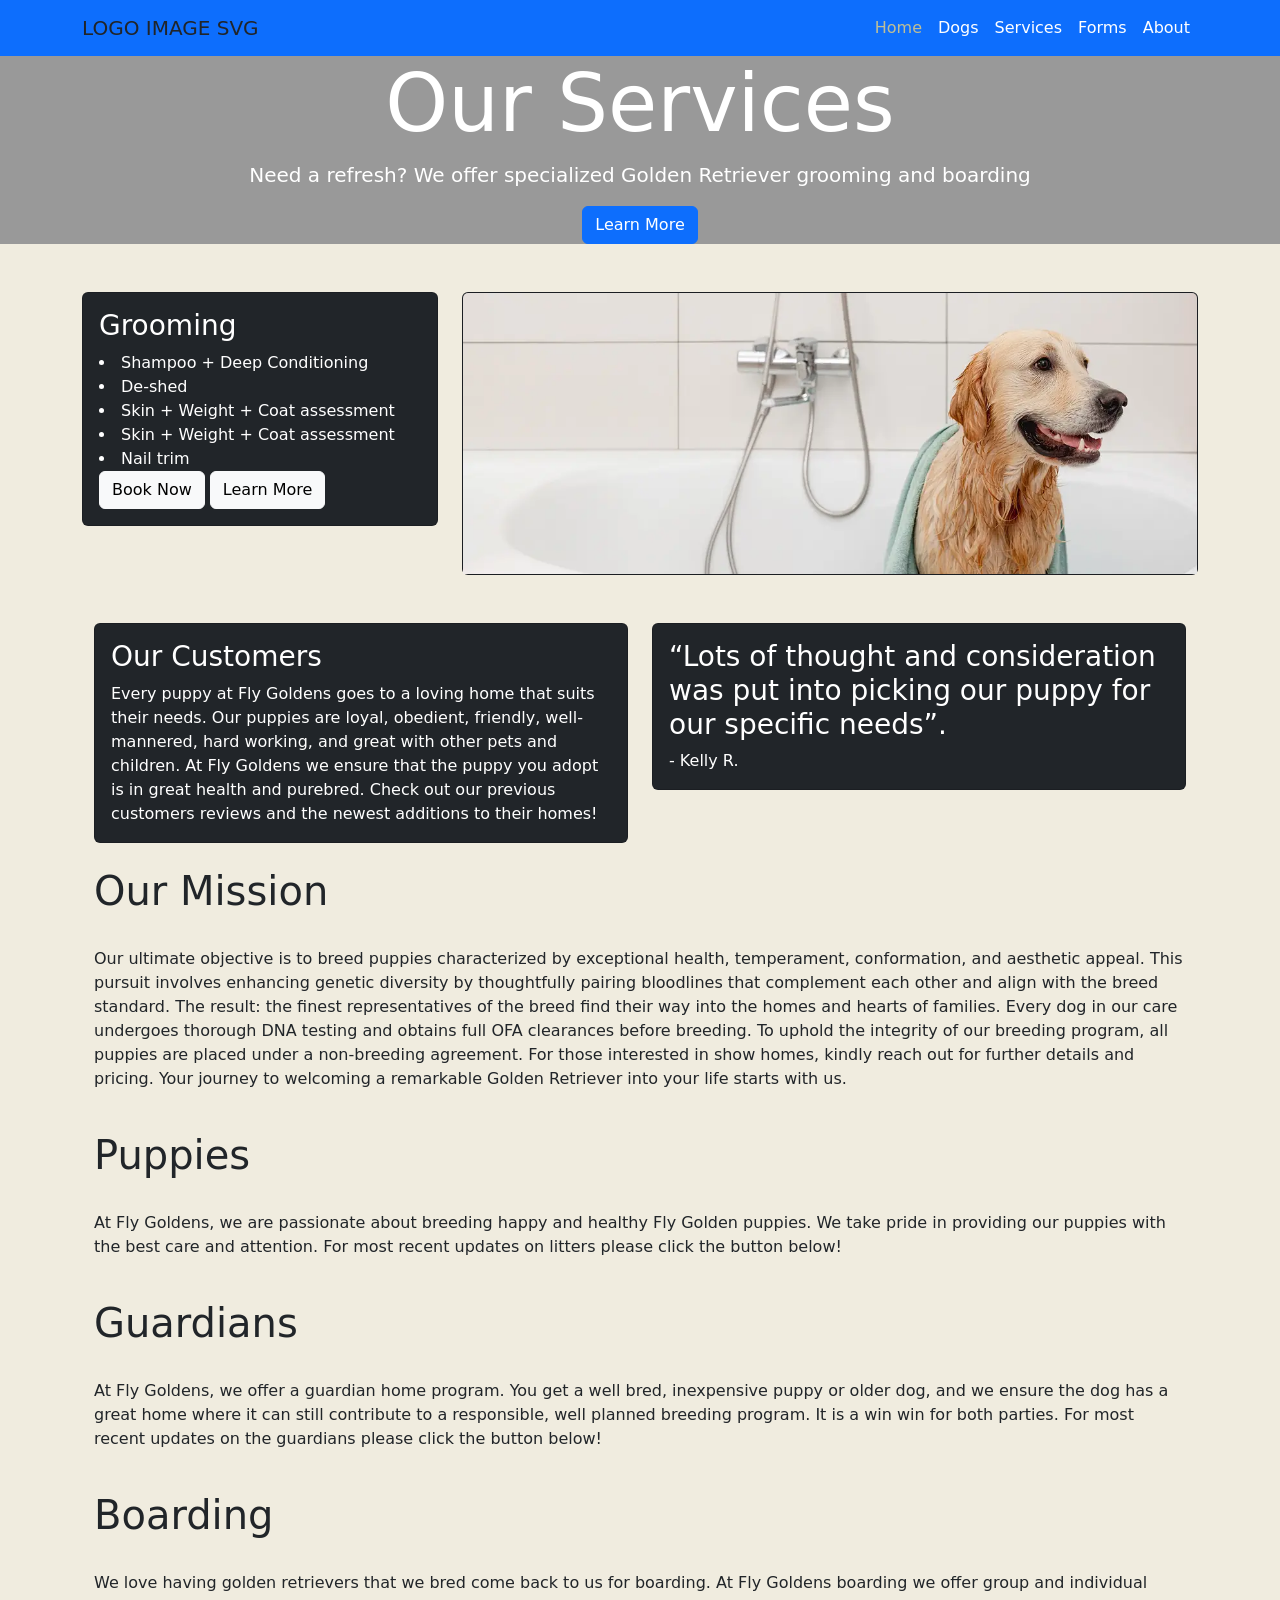
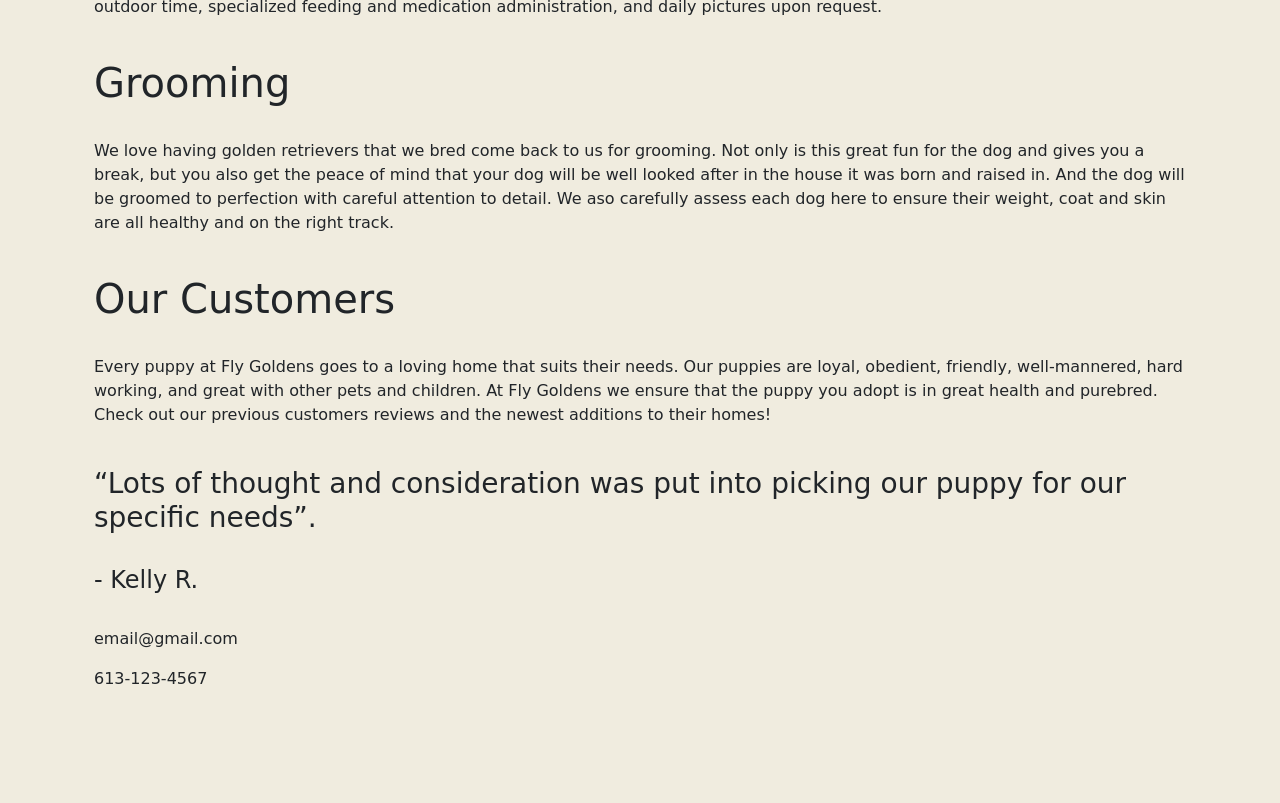
==== services.html @ e564c05d "Cards added card, images, text, and multiple pages" ====
<!DOCTYPE html>
<html lang="en">
<head>
    <meta charset="UTF-8">
    <meta name="viewport" content="width=device-width, initial-scale=1.0">
    <title>Document</title>
    <!--ADD FONTS HERE-->
    <link href="https://cdn.jsdelivr.net/npm/bootstrap@5.3.8/dist/css/bootstrap.min.css" rel="stylesheet" integrity="sha384-sRIl4kxILFvY47J16cr9ZwB07vP4J8+LH7qKQnuqkuIAvNWLzeN8tE5YBujZqJLB" crossorigin="anonymous">
    <link rel="stylesheet" href="css/style.css">
</head>


<header class="sticky-top">
      <nav class="navbar navbar-expand-md bg-primary">
        <div class="container">
          <a class="navbar-brand" href="#">LOGO IMAGE SVG</a>
          <button class="navbar-toggler" type="button" data-bs-toggle="collapse" data-bs-target="#navbarNav" aria-controls="navbarNav" aria-expanded="false" aria-label="Toggle navigation">
            <span class="navbar-toggler-icon"></span>
          </button>
          <div class="collapse navbar-collapse" id="navbarNav">
            <ul class="navbar-nav ms-auto">
              <li class="nav-item">
                <a class="nav-link active" aria-current="page" href="#">Home</a>
              </li>
              <li class="nav-item">
                <a class="nav-link" href="#">Dogs</a>
              </li>
              <li class="nav-item">
                <a class="nav-link" href="#">Services</a>
              </li>
              <li class="nav-item">
                <a class="nav-link" href="#">Forms</a>
              </li>
              <li class="nav-item">
                <a class="nav-link" href="#">About</a>
              </li>


            </ul>
          </div>
        </div>
      </nav>
    </header>


<body>

    <section id="hero">
        <div class="container"> 
            <div class="d-flex justify-content-center align-items-center">
                <div class="text-white text-center">
                    <h1 class="display-1">Our Services</h1>
                    <p class="lead">Need a refresh? We offer specialized Golden Retriever grooming and boarding </p>
                    <button class="btn btn-primary" type="button">Learn More</button>
                 </div>
            </div>
        </div>
    </section>


    <section id="cards" class="py-5">
        <div class="container">

          <div class="row gy-4">

            <div class="col-sm-3 col-lg-4">
              <div class="card text-bg-dark">
                <div class="card-body">
                  <h3 class="card-title">Grooming</h3>
                  <li class="card-text">Shampoo + Deep Conditioning</li>
                  <li class="card-text">De-shed</li>
                  <li class="card-text">Skin + Weight + Coat assessment</li>
                  <li class="card-text">Skin + Weight + Coat assessment</li>
                  <li class="card-text">Nail trim</li>
                  <a href="#" class="btn btn-light">Book Now</a>
                  <a href="#" class="btn btn-light">Learn More</a>
                </div>
              </div>
            </div>

            <div class="col-sm-3 col-lg-8">
              <div class="card text-bg-dark">
                <img src="images/grooming-image-desktop.webp" class="card-img-top" alt="Golden Retreiver in tub, getting a bath">
                </div>
              </div>
            </div>


    
    <section id="customers" class="py-5">
        <div class="container">

          <div class="row gy-4">

            <div class="col-sm-2 col-lg-6">
              <div class="card text-bg-dark">
                <div class="card-body">
                  <h3 class="card-title">Our Customers</h3>
                  <p class="card-text">Every puppy at Fly Goldens goes to a loving home that suits their needs. Our puppies are loyal, obedient, friendly, well-mannered, hard working, and great with other pets and children. At Fly Goldens we ensure that the puppy you adopt is in great health and purebred. Check out our previous customers reviews and the newest additions to their homes!</p>
                </div>
              </div>
            </div>

            <div class="col-sm-2 col-lg-6">
              <div class="card text-bg-dark">
                <!-- STAR ICONS -->
                <div class="card-body">
                  <h3 class="card-review">“Lots of thought and consideration was put into picking our puppy for our specific needs”.</h3>
                  <p class="card-text">- Kelly R.</p>
                </div>
              </div>
            </div>



    <!-- <section id="ourdogshero">
        <div class="container"> 
            <div class="d-flex justify-content-center align-items-center">
                <div class="text-white text-center">
                    <h1 class="display-1">Our Dogs</h1>
                    <p class="lead">We are currently reserving puppies for Summer 2027</p>
                    <button class="btn btn-secondary" type="button">Learn More</button>
                 </div>
            </div>
        </div>
    </section> -->







    <h1>Our Mission</h1>
    <p>Our ultimate objective is to breed puppies characterized by exceptional health, temperament, conformation, and aesthetic appeal. This pursuit involves enhancing genetic diversity by thoughtfully pairing bloodlines that complement each other and align with the breed standard. The result: the finest representatives of the breed find their way into the homes and hearts of families. Every dog in our care undergoes thorough DNA testing and obtains full OFA clearances before breeding. To uphold the integrity of our breeding program, all puppies are placed under a non-breeding agreement. For those interested in show homes, kindly reach out for further details and pricing. Your journey to welcoming a remarkable Golden Retriever into your life starts with us.</p>


    <h1>Puppies</h1>
    <p>At Fly Goldens, we are passionate about breeding happy and healthy Fly Golden puppies. We take pride in providing our puppies with the best care and attention. For most recent updates on litters please click the button below!</p>



    <h1>Guardians</h1>
    <p>At Fly Goldens, we offer a guardian home program. You get a well bred, inexpensive puppy or older dog, and we ensure the dog has a great home where it can still contribute to a responsible, well planned breeding program. It is a win win for both parties. For most recent updates on the guardians please click the button below!</p>



    <h1>Boarding</h1>
    <p>We love having golden retrievers that we bred come back to us for boarding. At Fly Goldens boarding we offer group and individual outdoor time, specialized feeding and medication administration, and daily pictures upon request.</p>

    <h1>Grooming</h1>
    <p>We love having golden retrievers that we bred come back to us for grooming. Not only is this great fun for the dog and gives you a break, but you also get the peace of mind that your dog will be well looked after in the house it was born and raised in. And the dog will be groomed to perfection with careful attention to detail. We aso carefully assess each dog here to ensure their weight, coat and skin are all healthy and on the right track.</p>


    <h1>Our Customers</h1>
    <p>Every puppy at Fly Goldens goes to a loving home that suits their needs. Our puppies are loyal, obedient, friendly, well-mannered, hard working, and great with other pets and children. At Fly Goldens we ensure that the puppy you adopt is in great health and purebred. Check out our previous customers reviews and the newest additions to their homes!</p>


    <h3>“Lots of thought and consideration was put into picking our puppy for our specific needs”.</h3>
    <h4>- Kelly R.</h4>
    
</body>











<footer>

    <p>email@gmail.com</p>
    <p>613-123-4567</p>

</footer>



</html>
---- css/style.css ----
:root {
    --custom-black: #000;
    --custom-white: #FFF;
    --custom-light: #f0ecdf;
    --custom-blue: #b9c7cb;
    --custom-yellow: #e6d484;
    --custom-green: #bfbf96;
    --custom-dark-green: #4d4d30;

    --custom-primary: #4d4d30;
    --custom-primary-rgb: 77, 77, 48;

    --custom-secondary: #f0ecdf;
    --custom-secondary-rgb: 240, 236, 223;

    --custom-light: #4d4d30;
    --custom-light-rgb: 77, 77, 48;


    --custom-font-display: ;
    --custom-font-body: ;

    --bs-body-bg: #f0ecdf;
    --bs-body-bg-rgb: 240, 236, 223;

/* --bs-body-color: ;
   --bs-body-color-rgb: ;

   --bs-primary: ;
   --bs-primary-rgb: ;

   --bs-secondary: ;
   --bs-secondary-rgb: ;

   --bs-dark: ;
   --bs-dark-rgb: ; */


}



/* .btn-primary {
   --bs-btn-color: #f0ecdf;
   --bs-btn-bg: #f0ecdf;
   --bs-btn-border-color: #f0ecdf;
   --bs-btn-hover-color: #b9c7cb;

   --bs-btn-hover-bg: #0b5ed7;
   --bs-btn-hover-border-color: #0a58ca;
   --bs-btn-focus-shadow-rgb: 49,132,253;
   --bs-btn-active-color: #fff;
   --bs-btn-active-bg: #0a58ca;
   --bs-btn-active-border-color: #0a53be;
   --bs-btn-active-shadow: inset 0 3px 5px rgba(0, 0, 0, 0.125);
   --bs-btn-disabled-color: #fff;
   --bs-btn-disabled-bg: #0d6efd;
   --bs-btn-disabled-border-color: #0d6efd;
} */



.navbar {
      --bs-navbar-color: #fff ;
      --bs-navbar-hover-color: var(--custom-green);
      --bs-navbar-active-color: var(--custom-green);
      --bs-navbar-brand-color: var(--custome-dark-green);

   }



#hero {
  background-image: url(../images/abstract.jpg);
  background-position: center;
  background-size: cover;
  background-repeat: no-repeat;
  background-color: #999; 
}

#ourdogshero {
  background-image: url(../images/abstract.jpg);
  background-position: center;
  background-size: cover;
  background-repeat: no-repeat;
  background-color: #999; 
}
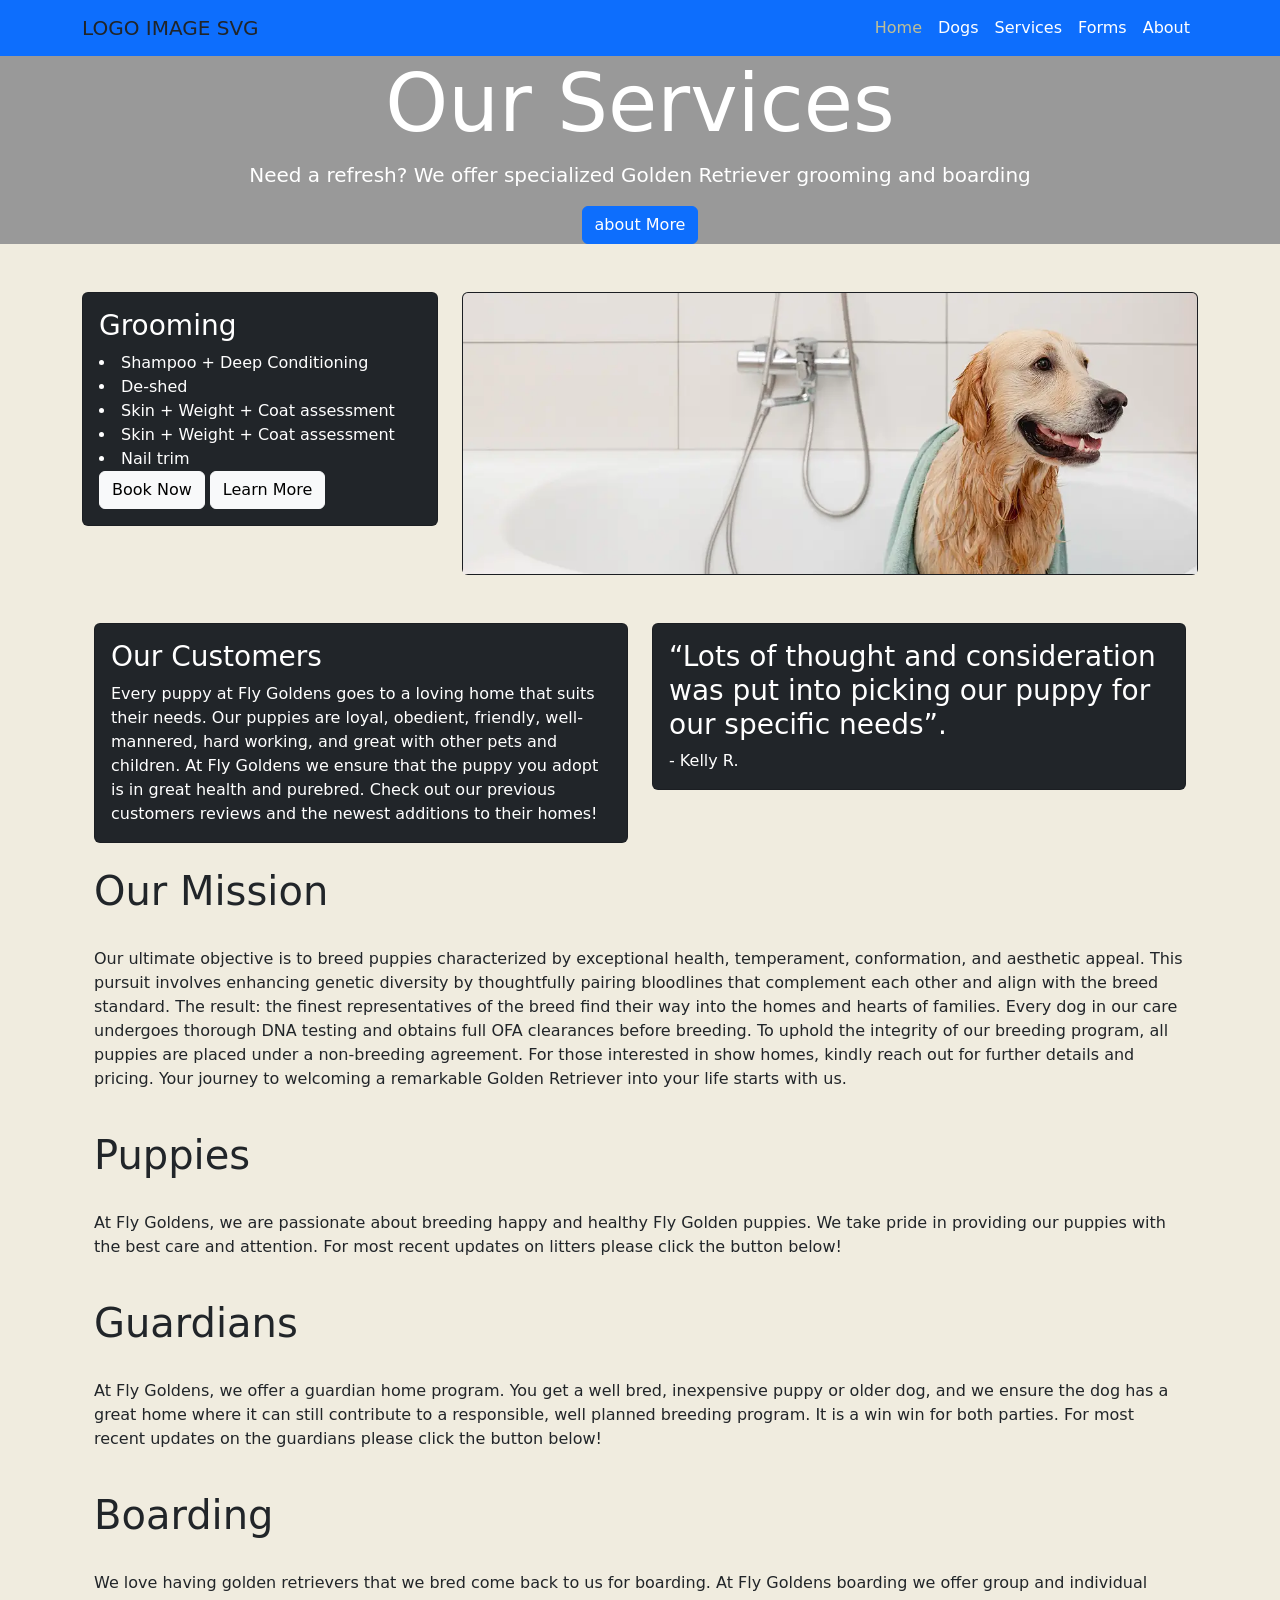
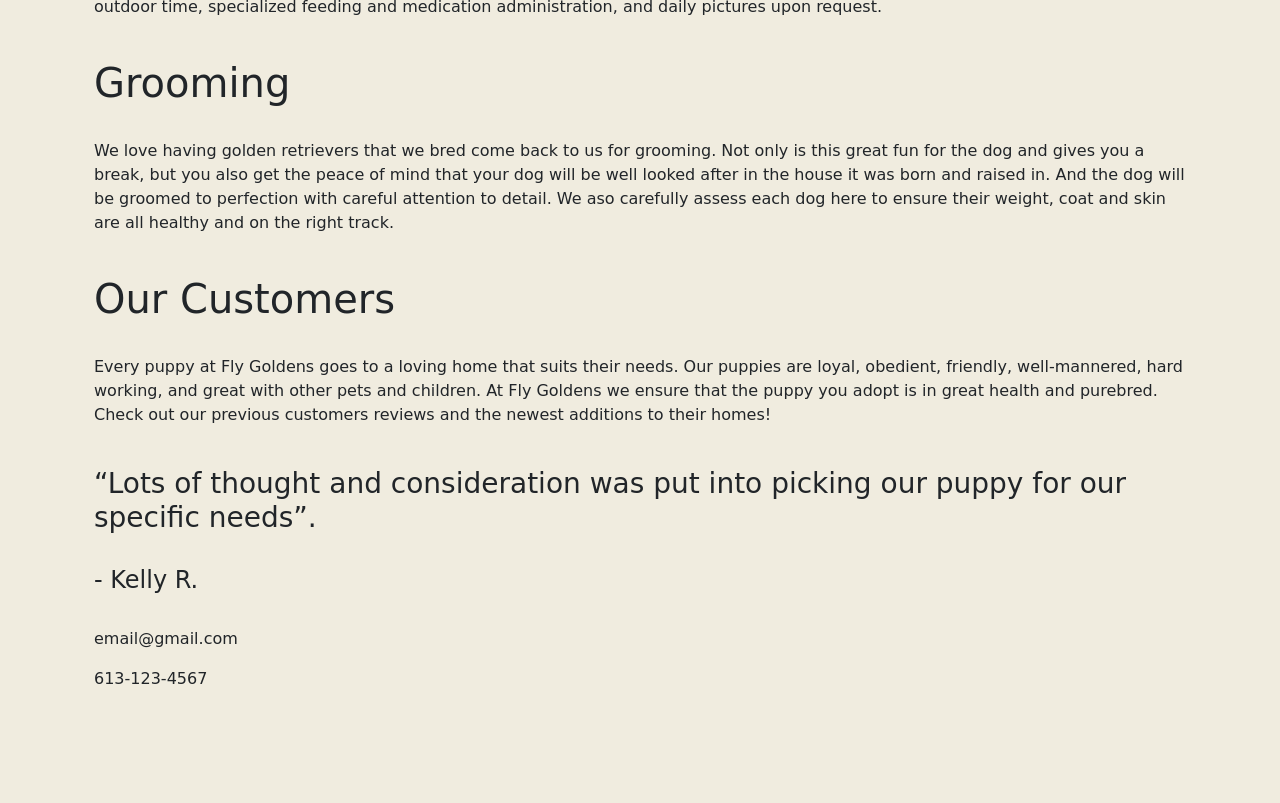
==== commit 719bb2ea: "Update services.html" ====
--- a/services.html
+++ b/services.html
@@ -51,7 +51,7 @@
                 <div class="text-white text-center">
                     <h1 class="display-1">Our Services</h1>
                     <p class="lead">Need a refresh? We offer specialized Golden Retriever grooming and boarding </p>
-                    <button class="btn btn-primary" type="button">Learn More</button>
+                    <button class="btn btn-primary" type="button">about More</button>
                  </div>
             </div>
         </div>
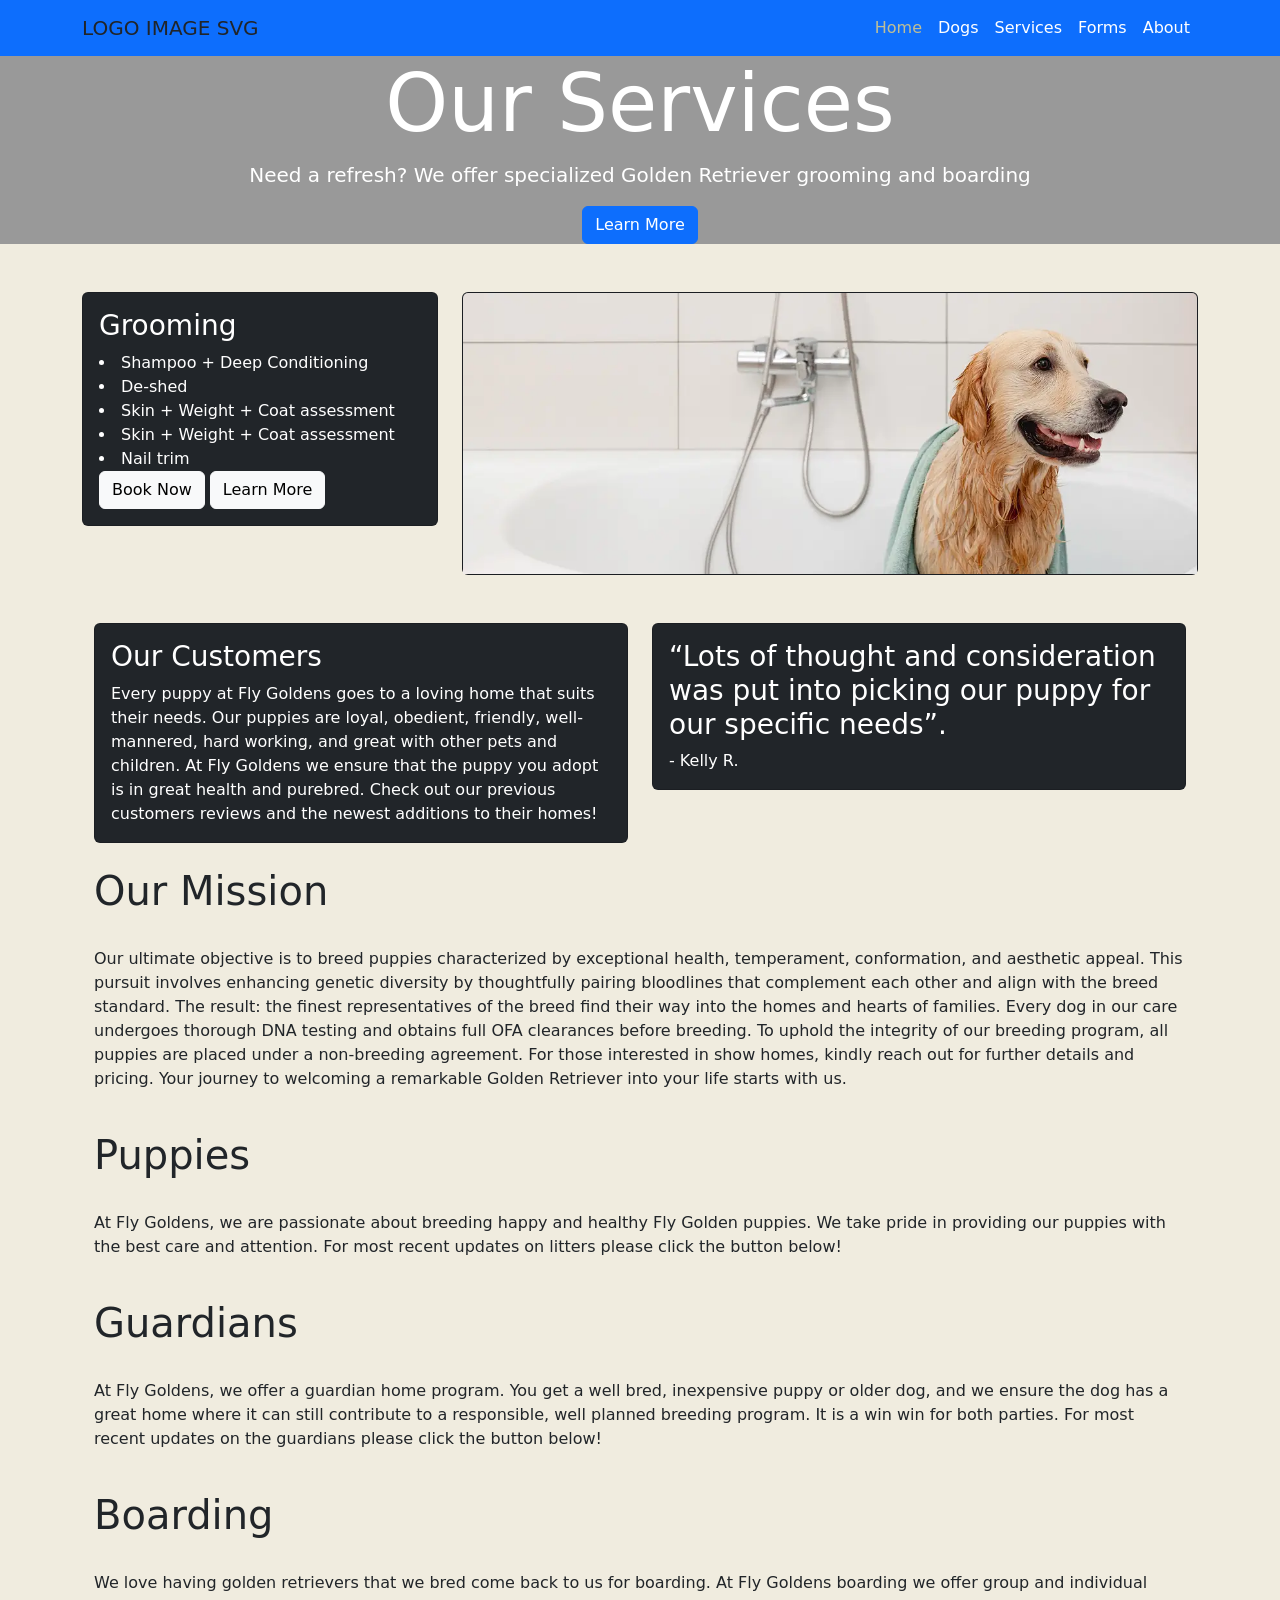
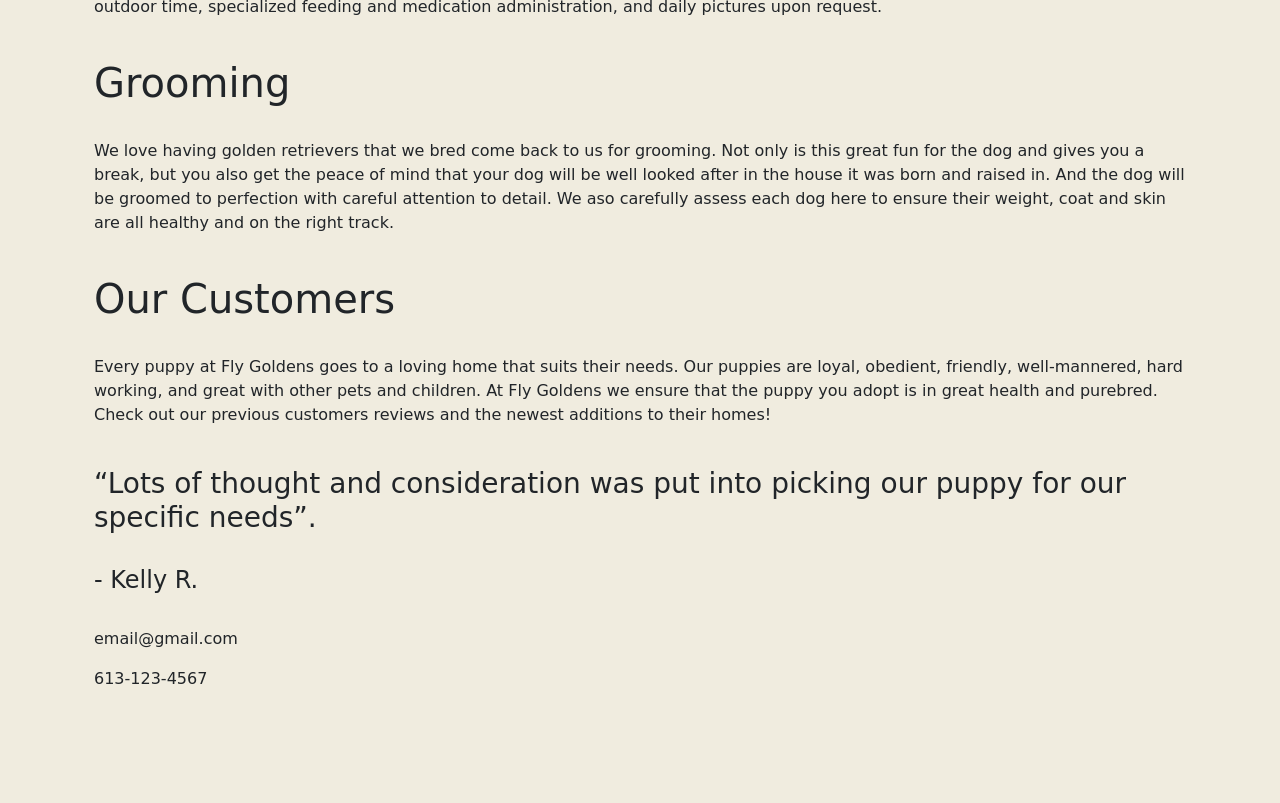
==== commit 5b5fe531: "Update services.html" ====
--- a/services.html
+++ b/services.html
@@ -51,7 +51,7 @@
                 <div class="text-white text-center">
                     <h1 class="display-1">Our Services</h1>
                     <p class="lead">Need a refresh? We offer specialized Golden Retriever grooming and boarding </p>
-                    <button class="btn btn-primary" type="button">about More</button>
+                    <button class="btn btn-primary" type="button">Learn More</button>
                  </div>
             </div>
         </div>
